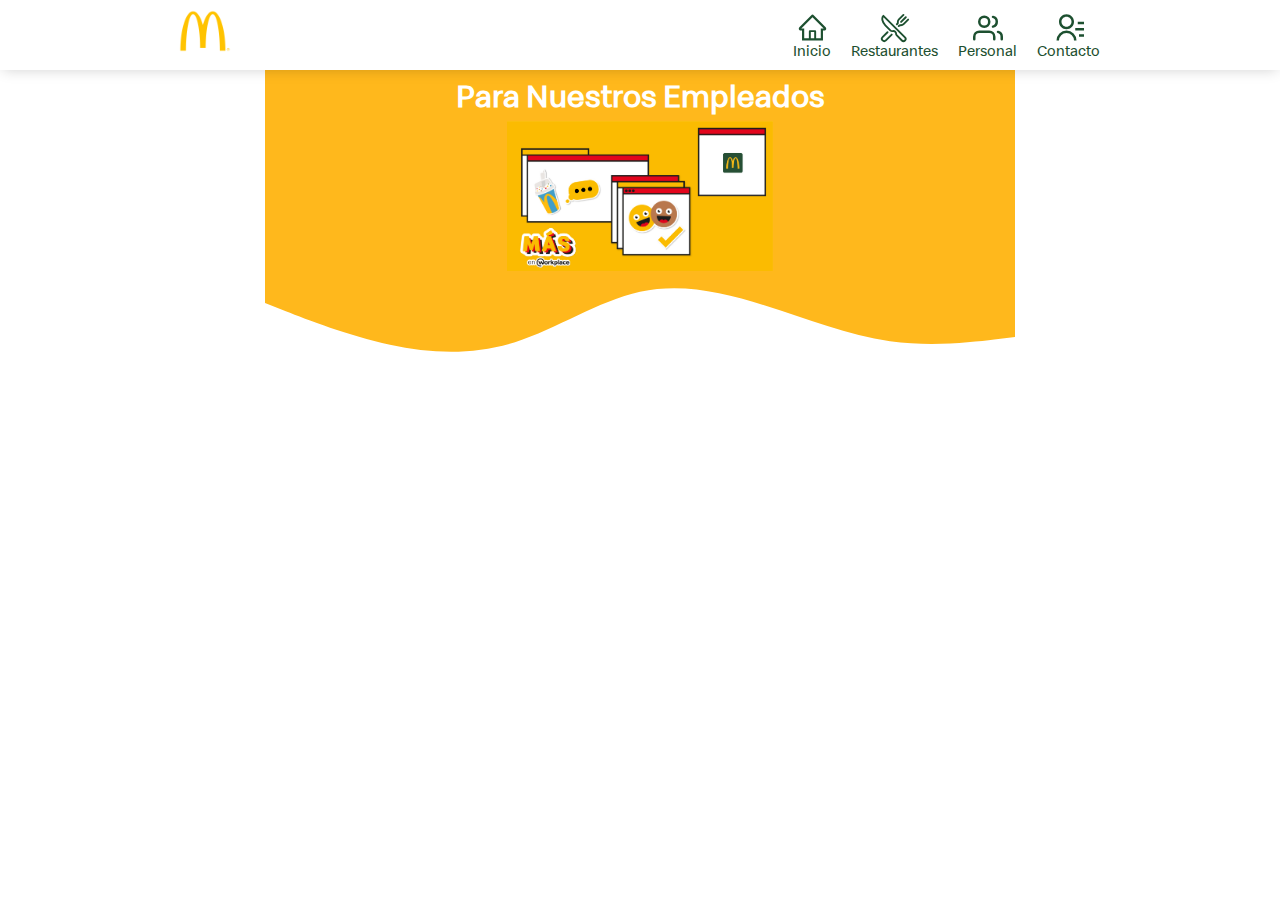
==== employees/employees.html @ 81abb33e "Started employee section" ====
<!DOCTYPE html>
<html lang="en">

<head>
  <meta charset="UTF-8">
  <meta http-equiv="X-UA-Compatible" content="IE=edge">
  <meta name="viewport" content="width=device-width, initial-scale=1.0, maximum-scale=1.0, user-scalable=0">
  <link rel="stylesheet" href="./employees.css">
  <link rel="stylesheet" href="./employees-md.css" media="screen and (min-width: 576px)">
  <link rel="stylesheet" href="./employees-lg.css" media="screen and (min-width: 992px)">
  <link rel="shortcut icon" href="../images/mcdonald's.png" type="image/x-icon">
  <title>Wanak Restaurantes</title>
</head>

<body>
  <!-- navbar -->
  <section class="navbar">
    <div class="navbar__container">
      <div class="navbar__logo">
        <img src="../images/mcdonald's.png" alt="McDonald's Logo">
      </div>
      <div class="navbar__menu--desktop">
        <a href="../index.html"><svg stroke="currentColor" fill="currentColor" stroke-width="0" viewBox="0 0 1024 1024"
            height="31px" width="31px" xmlns="http://www.w3.org/2000/svg">
            <path
              d="M946.5 505L560.1 118.8l-25.9-25.9a31.5 31.5 0 0 0-44.4 0L77.5 505a63.9 63.9 0 0 0-18.8 46c.4 35.2 29.7 63.3 64.9 63.3h42.5V940h691.8V614.3h43.4c17.1 0 33.2-6.7 45.3-18.8a63.6 63.6 0 0 0 18.7-45.3c0-17-6.7-33.1-18.8-45.2zM568 868H456V664h112v204zm217.9-325.7V868H632V640c0-22.1-17.9-40-40-40H432c-22.1 0-40 17.9-40 40v228H238.1V542.3h-96l370-369.7 23.1 23.1L882 542.3h-96.1z">
            </path>
          </svg>Inicio</a>
        <a href="../restaurants/restaurants.html"><svg stroke="currentColor" fill="currentColor" stroke-width="0"
            viewBox="0 0 512 512" height="30px" width="30px" xmlns="http://www.w3.org/2000/svg">
            <path fill="none" stroke-linejoin="round" stroke-width="32"
              d="M57.49 47.74l368.43 368.43a37.28 37.28 0 010 52.72h0a37.29 37.29 0 01-52.72 0l-90-91.55a32 32 0 01-9.2-22.43v-5.53a32 32 0 00-9.52-22.78l-11.62-10.73a32 32 0 00-29.8-7.44h0a48.53 48.53 0 01-46.56-12.63l-85.43-85.44C40.39 159.68 21.74 83.15 57.49 47.74z">
            </path>
            <path fill="none" stroke-linecap="round" stroke-linejoin="round" stroke-width="32"
              d="M400 32l-77.25 77.25A64 64 0 00304 154.51v14.86a16 16 0 01-4.69 11.32L288 192m32 32l11.31-11.31a16 16 0 0111.32-4.69h14.86a64 64 0 0045.26-18.75L480 112m-40-40l-80 80M200 368l-99.72 100.28a40 40 0 01-56.56 0h0a40 40 0 010-56.56L128 328">
            </path>
          </svg>Restaurantes</a>
        <a href="./employees.html"><svg stroke="currentColor" fill="none" stroke-width="2" viewBox="0 0 24 24"
            stroke-linecap="round" stroke-linejoin="round" height="30px" width="30px"
            xmlns="http://www.w3.org/2000/svg">
            <path d="M17 21v-2a4 4 0 0 0-4-4H5a4 4 0 0 0-4 4v2"></path>
            <circle cx="9" cy="7" r="4"></circle>
            <path d="M23 21v-2a4 4 0 0 0-3-3.87"></path>
            <path d="M16 3.13a4 4 0 0 1 0 7.75"></path>
          </svg>Personal</a>
        <a href=""><svg stroke="currentColor" fill="currentColor" stroke-width="0" viewBox="0 0 24 24" height="30px"
            width="30px" xmlns="http://www.w3.org/2000/svg">
            <g>
              <path fill="none" d="M0 0h24v24H0z"></path>
              <path
                d="M19 7h5v2h-5V7zm-2 5h7v2h-7v-2zm3 5h4v2h-4v-2zM2 22a8 8 0 1 1 16 0h-2a6 6 0 1 0-12 0H2zm8-9c-3.315 0-6-2.685-6-6s2.685-6 6-6 6 2.685 6 6-2.685 6-6 6zm0-2c2.21 0 4-1.79 4-4s-1.79-4-4-4-4 1.79-4 4 1.79 4 4 4z">
              </path>
            </g>
          </svg>Contacto</a>
      </div>
      <div class="navbar__menu--mobile">
        <a href="../index.html">Inicio</a>
        <a href="../restaurants/restaurants.html">Restaurantes</a>
        <a href="./employees.html">Personal</a>
        <a href="">Contacto</a>
      </div>
      <button class="navbar__container__button" id="btn-hamburger">
        <svg class="hamburger" stroke="currentColor" fill="#2c5234" stroke-width="0" viewBox="0 0 512 512" height="30px"
          width="30px" xmlns="http://www.w3.org/2000/svg">
          <path d="M32 96v64h448V96H32zm0 128v64h448v-64H32zm0 128v64h448v-64H32z"></path>
        </svg>
      </button>
    </div>
  </section>
  <!--  Transparent div so we can exit the drop-down menu when we click outside of it. -->
  <div class="transparent"></div>
  <!-- top svg -->
  <div class="svg">
    <svg xmlns="http://www.w3.org/2000/svg" xmlns:xlink="http://www.w3.org/1999/xlink" id="visual" viewBox="0 0 900 600" width="900" height="600" version="1.1" preserveAspectRatio="none"><path d="M0 233L25 241.2C50 249.3 100 265.7 150 274.7C200 283.7 250 285.3 300 272.2C350 259 400 231 450 221.8C500 212.7 550 222.3 600 235.5C650 248.7 700 265.3 750 271.2C800 277 850 272 875 269.5L900 267L900 0L875 0C850 0 800 0 750 0C700 0 650 0 600 0C550 0 500 0 450 0C400 0 350 0 300 0C250 0 200 0 150 0C100 0 50 0 25 0L0 0Z" fill="#ffb81c" stroke-linecap="round" stroke-linejoin="miter"/></svg>
  </div>
  <!--  Main content -->
  <section class="introduction">
    <h1>Para Nuestros Empleados</h1>
    <picture>
      <source media="(min-width: 768px)" srcset="../images/employees/workplace-lg.jpg">
      <img src="../images/employees/workplace.jpg" alt="Workplace">
    </picture>
  </section>
  <script src="../script.js"></script>
</body>

</html>
---- employees/employees.css ----
@-webkit-keyframes slide-in-right {
  0% {
    -webkit-transform: translateX(1000px);
    transform: translateX(1000px);
    opacity: 0;
  }
  100% {
    -webkit-transform: translateX(0);
    transform: translateX(0);
    opacity: 1;
  }
}

@keyframes slide-in-right {
  0% {
    -webkit-transform: translateX(1000px);
    transform: translateX(1000px);
    opacity: 0;
  }
  100% {
    -webkit-transform: translateX(0);
    transform: translateX(0);
    opacity: 1;
  }
}

@font-face {
  font-family: "Speedee";
  src: url(../fonts/Speedee/Speedee_Rg.ttf) format("truetype");
}

@font-face {
  font-family: "Speedee Bold";
  src: url(../fonts/Speedee/Speedee_Bd.ttf) format("truetype");
}

@font-face {
  font-family: "Speedee Light";
  src: url(../fonts/Speedee/Speedee_Lt.ttf) format("truetype");
}

@font-face {
  font-family: "Speedee Italic";
  src: url(../fonts/Speedee/Speedee_It.ttf) format("truetype");
}

:root {
  font-size: clamp(1rem, calc(1rem + ((1vw - 0.234375rem) * 0.5178)), 1.1rem);
  min-height: 0vw;
}

*,
*::before,
*::after {
  -webkit-box-sizing: border-box;
          box-sizing: border-box;
  margin: 0;
  padding: 0;
  font-family: "Speedee", Arial, Helvetica, sans-serif;
}

a,
a:visited,
a:hover,
a:active {
  color: inherit;
  text-decoration: none;
}

.navbar {
  width: 100%;
  height: 60px;
  -webkit-box-shadow: 0px 3px 13px -3px rgba(0, 0, 0, 0.18);
  box-shadow: 0px 3px 13px -3px rgba(0, 0, 0, 0.18);
  display: -webkit-box;
  display: -ms-flexbox;
  display: flex;
  -webkit-box-pack: center;
      -ms-flex-pack: center;
          justify-content: center;
  -webkit-box-align: center;
      -ms-flex-align: center;
          align-items: center;
  position: relative;
  z-index: 4;
}

.navbar__container {
  width: 100%;
  height: 100%;
  min-width: 300px;
  max-width: 750px;
  display: -webkit-box;
  display: -ms-flexbox;
  display: flex;
  -webkit-box-orient: horizontal;
  -webkit-box-direction: normal;
      -ms-flex-direction: row;
          flex-direction: row;
  -webkit-box-pack: justify;
      -ms-flex-pack: justify;
          justify-content: space-between;
  -webkit-box-align: center;
      -ms-flex-align: center;
          align-items: center;
  position: relative;
}

.navbar__container__button {
  border: none;
  background: none;
  outline: none;
  cursor: pointer;
}

.navbar__logo img {
  height: 40px;
  padding-left: 10px;
}

.navbar__menu--desktop {
  display: none;
}

.navbar__menu--desktop a {
  margin-inline: 10px;
}

.navbar__menu--desktop a svg {
  color: #1d5030;
}

.navbar__menu--mobile {
  width: 100%;
  position: absolute;
  background-color: white;
  -webkit-box-shadow: 0px 10px 15px -8px rgba(0, 0, 0, 0.15);
  box-shadow: 0px 10px 15px -8px rgba(0, 0, 0, 0.15);
  -webkit-box-orient: vertical;
  -webkit-box-direction: normal;
      -ms-flex-direction: column;
          flex-direction: column;
  -webkit-box-align: center;
      -ms-flex-align: center;
          align-items: center;
  -webkit-box-pack: center;
      -ms-flex-pack: center;
          justify-content: center;
  top: 60px;
  height: 300px;
  display: none;
  -webkit-animation: slide-in-right 0.5s cubic-bezier(0.25, 0.46, 0.45, 0.94) both;
  animation: slide-in-right 0.5s cubic-bezier(0.25, 0.46, 0.45, 0.94) both;
  color: #1d5030;
}

.navbar__menu--mobile a {
  font-size: 1.6rem;
  height: 100%;
  display: -webkit-box;
  display: -ms-flexbox;
  display: flex;
  -webkit-box-align: center;
      -ms-flex-align: center;
          align-items: center;
}

.navbar .hamburger {
  margin-right: 15px;
}

.transparent {
  position: fixed;
  z-index: 3;
  height: 100vh;
  width: 100vw;
  background-color: #151515;
  opacity: 60%;
  display: none;
}

body {
  position: relative;
  width: 100%;
  height: 100%;
}

body .svg {
  position: absolute;
  width: 100%;
  display: -webkit-box;
  display: -ms-flexbox;
  display: flex;
  -webkit-box-pack: center;
      -ms-flex-pack: center;
          justify-content: center;
  z-index: -1;
}

body .svg svg {
  max-width: 750px;
  min-width: 300px;
}

.introduction {
  display: -webkit-box;
  display: -ms-flexbox;
  display: flex;
  -webkit-box-orient: vertical;
  -webkit-box-direction: normal;
      -ms-flex-direction: column;
          flex-direction: column;
  -webkit-box-pack: center;
      -ms-flex-pack: center;
          justify-content: center;
  -webkit-box-align: center;
      -ms-flex-align: center;
          align-items: center;
  height: 220px;
}

.introduction h1 {
  color: white;
  font-size: 1.8rem;
}

.introduction img {
  height: 150px;
}
/*# sourceMappingURL=employees.css.map */
---- employees/employees-md.css ----
.navbar {
  height: 70px;
}

.navbar__container {
  max-width: 950px;
}

.navbar__container__button {
  display: none;
}

.navbar__menu--desktop {
  display: -webkit-box;
  display: -ms-flexbox;
  display: flex;
  margin-top: 5px;
  margin-right: 5px;
}

.navbar__menu--desktop a {
  display: -webkit-box;
  display: -ms-flexbox;
  display: flex;
  -webkit-box-orient: vertical;
  -webkit-box-direction: normal;
      -ms-flex-direction: column;
          flex-direction: column;
  -webkit-box-align: center;
      -ms-flex-align: center;
          align-items: center;
  -webkit-box-pack: center;
      -ms-flex-pack: center;
          justify-content: center;
  height: 70px;
  color: #1d5030;
  margin-inline: 10px;
  font-size: 15px;
}

.navbar__logo img {
  height: 50px;
}
/*# sourceMappingURL=employees-md.css.map */
---- employees/employees-lg.css ----
/* No CSS *//*# sourceMappingURL=employees-lg.css.map */
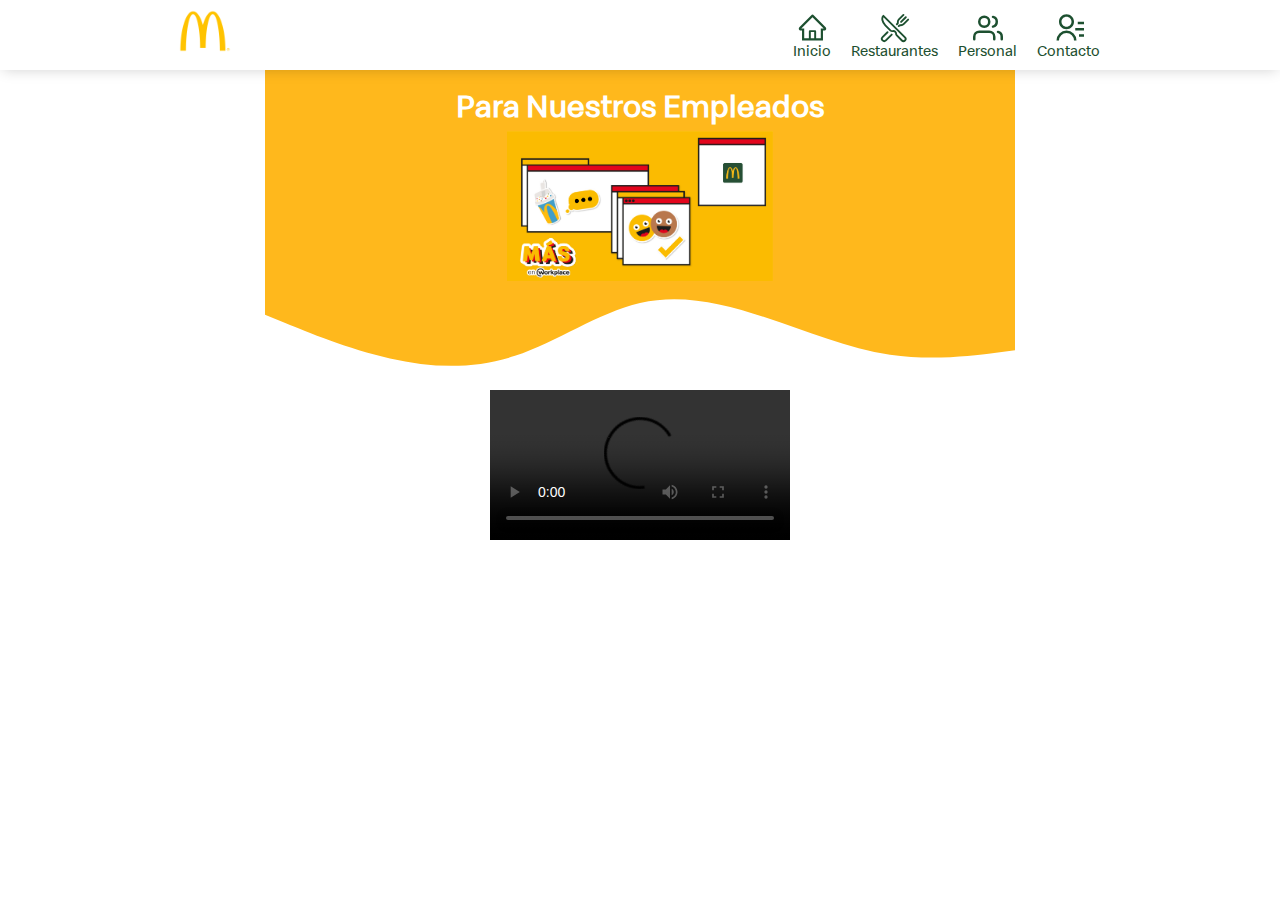
==== commit 632b5e14: "Added a video player to employees tab" ====
--- a/employees/employees.html
+++ b/employees/employees.html
@@ -8,6 +8,7 @@
   <link rel="stylesheet" href="./employees.css">
   <link rel="stylesheet" href="./employees-md.css" media="screen and (min-width: 576px)">
   <link rel="stylesheet" href="./employees-lg.css" media="screen and (min-width: 992px)">
+  <link rel="stylesheet" href="https://cdn.plyr.io/3.7.2/plyr.css" />
   <link rel="shortcut icon" href="../images/mcdonald's.png" type="image/x-icon">
   <title>Wanak Restaurantes</title>
 </head>
@@ -71,7 +72,11 @@
   <div class="transparent"></div>
   <!-- top svg -->
   <div class="svg">
-    <svg xmlns="http://www.w3.org/2000/svg" xmlns:xlink="http://www.w3.org/1999/xlink" id="visual" viewBox="0 0 900 600" width="900" height="600" version="1.1" preserveAspectRatio="none"><path d="M0 233L25 241.2C50 249.3 100 265.7 150 274.7C200 283.7 250 285.3 300 272.2C350 259 400 231 450 221.8C500 212.7 550 222.3 600 235.5C650 248.7 700 265.3 750 271.2C800 277 850 272 875 269.5L900 267L900 0L875 0C850 0 800 0 750 0C700 0 650 0 600 0C550 0 500 0 450 0C400 0 350 0 300 0C250 0 200 0 150 0C100 0 50 0 25 0L0 0Z" fill="#ffb81c" stroke-linecap="round" stroke-linejoin="miter"/></svg>
+    <svg xmlns="http://www.w3.org/2000/svg" xmlns:xlink="http://www.w3.org/1999/xlink" id="visual" viewBox="0 0 900 600"
+      width="900" height="630" version="1.1" preserveAspectRatio="none">
+      <path
+        d="M0 233L25 241.2C50 249.3 100 265.7 150 274.7C200 283.7 250 285.3 300 272.2C350 259 400 231 450 221.8C500 212.7 550 222.3 600 235.5C650 248.7 700 265.3 750 271.2C800 277 850 272 875 269.5L900 267L900 0L875 0C850 0 800 0 750 0C700 0 650 0 600 0C550 0 500 0 450 0C400 0 350 0 300 0C250 0 200 0 150 0C100 0 50 0 25 0L0 0Z"
+        fill="#ffb81c" stroke-linecap="round" stroke-linejoin="miter" /></svg>
   </div>
   <!--  Main content -->
   <section class="introduction">
@@ -81,7 +86,19 @@
       <img src="../images/employees/workplace.jpg" alt="Workplace">
     </picture>
   </section>
+  
+    <div class="player">
+      <video id="player" playsinline controls data-poster="../images/employees/fondorestaurante.jpg">
+        <source src="../images/employees/video-workplace.mp4" type="video/mp4" />
+      </video>
+    </div>
+  
+
   <script src="../script.js"></script>
+  <script src="https://cdn.plyr.io/3.7.2/plyr.polyfilled.js"></script>
+  <script>
+    const player = new Plyr('#player');
+  </script>
 </body>
 
 </html>--- a/employees/employees.css
+++ b/employees/employees.css
@@ -222,9 +222,32 @@
 .introduction h1 {
   color: white;
   font-size: 1.8rem;
+  text-align: center;
+  margin-top: 20px;
 }
 
 .introduction img {
   height: 150px;
 }
+
+.player {
+  margin-top: 100px;
+  display: -webkit-box;
+  display: -ms-flexbox;
+  display: flex;
+  -webkit-box-pack: center;
+      -ms-flex-pack: center;
+          justify-content: center;
+}
+
+.player .plyr {
+  max-width: 750px;
+  min-width: 300px;
+  margin-inline: 10px;
+  aspect-ratio: 16 / 9;
+}
+
+:root {
+  --plyr-color-main: #ffb81c;
+}
 /*# sourceMappingURL=employees.css.map */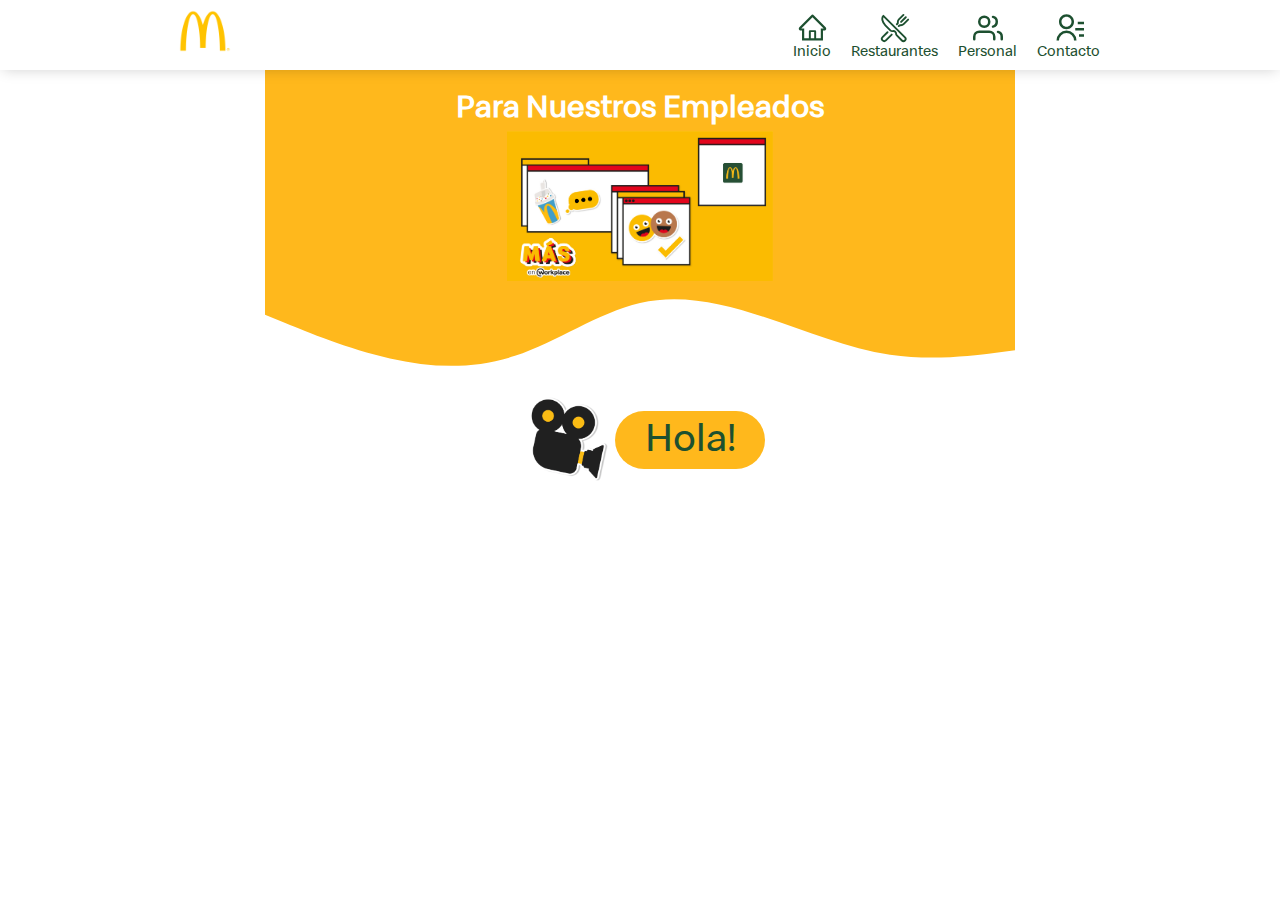
==== commit e9fbe59b: "One JavaScript file per page/functionality" ====
--- a/employees/employees.html
+++ b/employees/employees.html
@@ -86,15 +86,24 @@
       <img src="../images/employees/workplace.jpg" alt="Workplace">
     </picture>
   </section>
-  
+  <div class="player-image">
+    <img src="../images/restaurants/videocameraemoji.png" alt="" srcset="">
+    <p>Hola!</p>
+  </div>
+    
     <div class="player">
       <video id="player" playsinline controls data-poster="../images/employees/fondorestaurante.jpg">
         <source src="../images/employees/video-workplace.mp4" type="video/mp4" />
       </video>
     </div>
+    
   
+    <footer>
+      <p class="copyright"></p>
+    </footer>
 
-  <script src="../script.js"></script>
+  <script src="../essentials.js"></script>
+  <script src="employees.js"></script>
   <script src="https://cdn.plyr.io/3.7.2/plyr.polyfilled.js"></script>
   <script>
     const player = new Plyr('#player');
--- a/employees/employees.css
+++ b/employees/employees.css
@@ -231,10 +231,8 @@
 }
 
 .player {
-  margin-top: 100px;
-  display: -webkit-box;
-  display: -ms-flexbox;
-  display: flex;
+  margin-top: 10px;
+  display: none;
   -webkit-box-pack: center;
       -ms-flex-pack: center;
           justify-content: center;
@@ -245,9 +243,57 @@
   min-width: 300px;
   margin-inline: 10px;
   aspect-ratio: 16 / 9;
+  display: -webkit-box;
+  display: -ms-flexbox;
+  display: flex;
+  justify-self: center;
+}
+
+.player-image {
+  display: -webkit-box;
+  display: -ms-flexbox;
+  display: flex;
+  -webkit-box-pack: center;
+      -ms-flex-pack: center;
+          justify-content: center;
+  -webkit-box-align: center;
+      -ms-flex-align: center;
+          align-items: center;
+  max-width: 750px;
+  min-width: 300px;
+  margin-inline: auto;
+  margin-top: 100px;
+  cursor: pointer;
+}
+
+.player-image img {
+  width: 100px;
+}
+
+.player-image p {
+  font-size: 2.3rem;
+  color: #1d5030;
+  width: 150px;
+  background-color: #ffb81c;
+  border-radius: 50px;
+  display: -webkit-box;
+  display: -ms-flexbox;
+  display: flex;
+  -webkit-box-pack: center;
+      -ms-flex-pack: center;
+          justify-content: center;
+  padding-top: 7px;
+  -webkit-user-select: none;
+     -moz-user-select: none;
+      -ms-user-select: none;
+          user-select: none;
 }
 
 :root {
   --plyr-color-main: #ffb81c;
 }
+
+footer {
+  display: none;
+}
 /*# sourceMappingURL=employees.css.map */